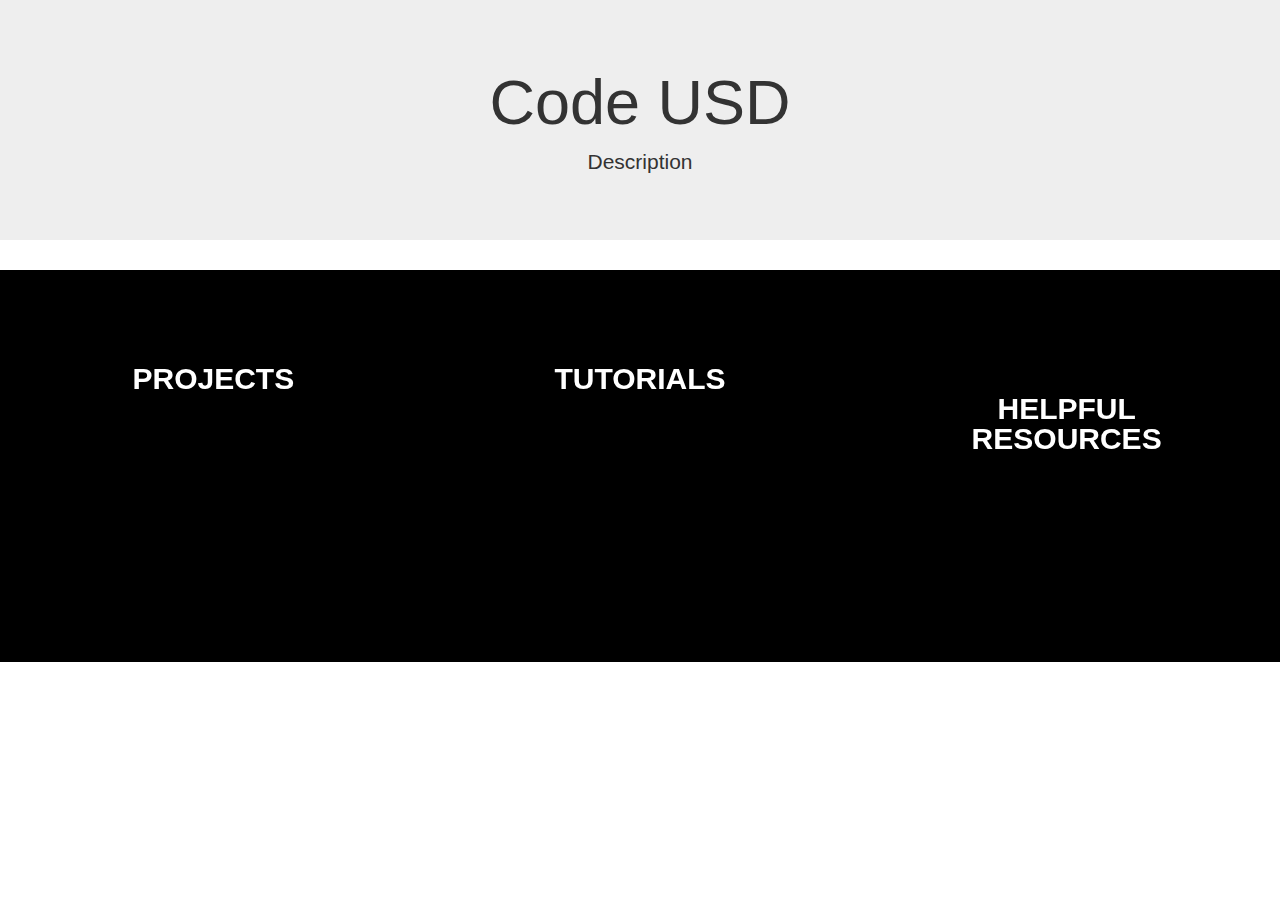
==== index.html @ f41e23b2 "major upgrades to the website style and framework" ====
<!DOCTYPE html>
<html lang="en">
<head>
<meta charset="UTF-8" />
<meta http-equiv="Content-Type" content="text/html; charset=utf-8" />
<meta name="viewport" content="width=device-width, initial-scale=1, maximum-scale=1, user-scalable=no">
<title>Code USD</title>

<!-- Bootstrap core CSS -->
<link href="assets/bootstrap/css/bootstrap.min.css" rel="stylesheet">

<!-- IE10 viewport hack for Surface/desktop Windows 8 bug -->
<link href="assets/bootstrap/css/ie10-viewport-bug-workaround.css" rel="stylesheet"

<!-- jQuery -->
<script src="https://ajax.googleapis.com/ajax/libs/jquery/3.1.1/jquery.min.js"></script>

<!-- animate.css -->
<link rel="stylesheet" href="assets/animate/animate.css" />
<link rel="stylesheet" href="assets/animate/set.css" />

<!-- gallery -->
<link rel="stylesheet" href="assets/gallery/blueimp-gallery.min.css">

<!-- favicon -->
<link rel="shortcut icon" href="images/favicon.jpg" type="image/x-icon">
<link rel="icon" href="images/favicon.jpg" type="image/x-icon">


<link href="assets/css/carousel.css" rel="stylesheet">

</head>


<body>


  <div class="jumbotron text-center">
    <h1>Code USD</h1> 
    <p>Description</p> 
  </div>
  
<div id="works"  class=" clearfix grid"> 
    <figure class="effect-oscar  wowload fadeInUp">
        <img src="images/portfolio/1.png" alt="img01"/>
        <figcaption>
            <h2>Projects</h2>
            <p>Take a look at our ongoing projects<br>
            <a href="#">View more</a></p>            
        </figcaption>
    </figure>
     <figure class="effect-oscar  wowload fadeInUp">
        <img src="images/portfolio/1.png" alt="img01"/>
        <figcaption>
            <h2>Tutorials</h2>
            <p>Check out our How-To guides<br>
            <a href="#">View more</a></p>            
        </figcaption>
    </figure>
     <figure class="effect-oscar  wowload fadeInUp">
        <img src="images/portfolio/1.png" alt="img01"/>
        <figcaption>
            <h2>Helpful Resources</h2>
            <p>Find links to helpful coding websites<br>
            <a href="#">View more</a></p>            
        </figcaption>
    </figure>
  
</div>


</body>
</html>
---- assets/bootstrap/css/ie10-viewport-bug-workaround.css ----
/*!
 * IE10 viewport hack for Surface/desktop Windows 8 bug
 * Copyright 2014-2015 Twitter, Inc.
 * Licensed under MIT (https://github.com/twbs/bootstrap/blob/master/LICENSE)
 */

/*
 * See the Getting Started docs for more information:
 * http://getbootstrap.com/getting-started/#support-ie10-width
 */
@-ms-viewport     { width: device-width; }
@-o-viewport      { width: device-width; }
@viewport         { width: device-width; }
---- assets/animate/set.css ----
.grid {
	position: relative;
	margin: 0 auto;
	list-style: none;
	text-align: center;
}

/* Common style */
.grid figure {
	position: relative;
	float: left;
	overflow: hidden;
	margin: 0;	/*change here for spacing*/	
	width: 33.333333333%;
	text-align: center;
	cursor: pointer;
}

.grid figure img {
	position: relative;
	display: block;
	max-width: 102%;
	opacity: 1;
}

.grid figure figcaption {
	padding: 2em;
	color: #fff;
	text-transform: uppercase;
	font-size: 1.25em;
	-webkit-backface-visibility: hidden;
	backface-visibility: hidden;
}

.grid figure figcaption::before,
.grid figure figcaption::after {
	pointer-events: none;
}

.grid figure figcaption,
.grid figure figcaption > a {
	position: absolute;
	top: 0;
	left: 0;
	width: 100%;
	height: 100%;
}

/* Anchor will cover the whole item by default */
/* For some effects it will show as a button */
.grid figure figcaption > a {
	z-index: 1000;
	text-indent: 200%;
	white-space: nowrap;
	font-size: 0;
	opacity: 0;
}

.grid figure h2 {
	word-spacing: -0.15em;
	font-weight: 700;
}

.grid figure h2,
.grid figure p {
	margin: 0;
}

.grid figure p {
	letter-spacing: 1px;
	font-size: 68.5%;
}

/* Individual effects */

/*---------------*/
/***** Lily *****/
/*---------------*/

figure.effect-lily img {
	max-width: none;
	width: -webkit-calc(100% + 50px);
	width: calc(100% + 50px);
	opacity: 0.7;
	-webkit-transition: opacity 0.35s, -webkit-transform 0.35s;
	transition: opacity 0.35s, transform 0.35s;
	-webkit-transform: translate3d(-40px,0, 0);
	transform: translate3d(-40px,0,0);
}

figure.effect-lily figcaption {
	text-align: left;
}

figure.effect-lily figcaption > div {
	position: absolute;
	bottom: 0;
	left: 0;
	padding: 2em;
	width: 100%;
	height: 50%;
}

figure.effect-lily h2,
figure.effect-lily p {
	-webkit-transform: translate3d(0,40px,0);
	transform: translate3d(0,40px,0);
}

figure.effect-lily h2 {
	-webkit-transition: -webkit-transform 0.35s;
	transition: transform 0.35s;
}

figure.effect-lily p {
	color: rgba(255,255,255,0.8);
	opacity: 0;
	-webkit-transition: opacity 0.2s, -webkit-transform 0.35s;
	transition: opacity 0.2s, transform 0.35s;
}

figure.effect-lily:hover img,
figure.effect-lily:hover p {
	opacity: 1;
}

figure.effect-lily:hover img,
figure.effect-lily:hover h2,
figure.effect-lily:hover p {
	-webkit-transform: translate3d(0,0,0);
	transform: translate3d(0,0,0);
}

figure.effect-lily:hover p {
	-webkit-transition-delay: 0.05s;
	transition-delay: 0.05s;
	-webkit-transition-duration: 0.35s;
	transition-duration: 0.35s;
}

/*---------------*/
/***** Sadie *****/
/*---------------*/

figure.effect-sadie figcaption::before {
	position: absolute;
	top: 0;
	left: 0;
	width: 100%;
	height: 100%;
	background: -webkit-linear-gradient(top, rgba(72,76,97,0) 0%, rgba(72,76,97,0.8) 75%);
	background: linear-gradient(to bottom, rgba(72,76,97,0) 0%, rgba(72,76,97,0.8) 75%);
	content: '';
	opacity: 0;
	-webkit-transform: translate3d(0,50%,0);
	transform: translate3d(0,50%,0);
}

figure.effect-sadie h2 {
	position: absolute;
	top: 50%;
	left: 0;
	width: 100%;
	color: #484c61;
	-webkit-transition: -webkit-transform 0.35s, color 0.35s;
	transition: transform 0.35s, color 0.35s;
	-webkit-transform: translate3d(0,-50%,0);
	transform: translate3d(0,-50%,0);
}

figure.effect-sadie figcaption::before,
figure.effect-sadie p {
	-webkit-transition: opacity 0.35s, -webkit-transform 0.35s;
	transition: opacity 0.35s, transform 0.35s;
}

figure.effect-sadie p {
	position: absolute;
	bottom: 0;
	left: 0;
	padding: 2em;
	width: 100%;
	opacity: 0;
	-webkit-transform: translate3d(0,10px,0);
	transform: translate3d(0,10px,0);
}

figure.effect-sadie:hover h2 {
	color: #fff;
	-webkit-transform: translate3d(0,-50%,0) translate3d(0,-40px,0);
	transform: translate3d(0,-50%,0) translate3d(0,-40px,0);
}

figure.effect-sadie:hover figcaption::before ,
figure.effect-sadie:hover p {
	opacity: 1;
	-webkit-transform: translate3d(0,0,0);
	transform: translate3d(0,0,0);
}

/*---------------*/
/***** Roxy *****/
/*---------------*/

figure.effect-roxy {
	background: -webkit-linear-gradient(45deg, #ff89e9 0%, #05abe0 100%);
	background: linear-gradient(45deg, #ff89e9 0%,#05abe0 100%);
}

figure.effect-roxy img {
	max-width: none;
	width: -webkit-calc(100% + 60px);
	width: calc(100% + 60px);
	-webkit-transition: opacity 0.35s, -webkit-transform 0.35s;
	transition: opacity 0.35s, transform 0.35s;
	-webkit-transform: translate3d(-50px,0,0);
	transform: translate3d(-50px,0,0);
}

figure.effect-roxy figcaption::before {
	position: absolute;
	top: 30px;
	right: 30px;
	bottom: 30px;
	left: 30px;
	border: 1px solid #fff;
	content: '';
	opacity: 0;
	-webkit-transition: opacity 0.35s, -webkit-transform 0.35s;
	transition: opacity 0.35s, transform 0.35s;
	-webkit-transform: translate3d(-20px,0,0);
	transform: translate3d(-20px,0,0);
}

figure.effect-roxy figcaption {
	padding: 3em;
	text-align: left;
}

figure.effect-roxy h2 {
	padding: 30% 0 10px 0;
}

figure.effect-roxy p {
	opacity: 0;
	-webkit-transition: opacity 0.35s, -webkit-transform 0.35s;
	transition: opacity 0.35s, transform 0.35s;
	-webkit-transform: translate3d(-10px,0,0);
	transform: translate3d(-10px,0,0);
}

figure.effect-roxy:hover img {
	opacity: 0.7;
	-webkit-transform: translate3d(0,0,0);
	transform: translate3d(0,0,0);
}

figure.effect-roxy:hover figcaption::before,
figure.effect-roxy:hover p {
	opacity: 1;
	-webkit-transform: translate3d(0,0,0);
	transform: translate3d(0,0,0);
}

/*---------------*/
/***** Bubba *****/
/*---------------*/

figure.effect-bubba {
	background: #9e5406;
}

figure.effect-bubba img {
	opacity: 0.7;
	-webkit-transition: opacity 0.35s;
	transition: opacity 0.35s;
}

figure.effect-bubba:hover img {
	opacity: 0.4;
}

figure.effect-bubba figcaption::before,
figure.effect-bubba figcaption::after {
	position: absolute;
	top: 30px;
	right: 30px;
	bottom: 30px;
	left: 30px;
	content: '';
	opacity: 0;
	-webkit-transition: opacity 0.35s, -webkit-transform 0.35s;
	transition: opacity 0.35s, transform 0.35s;
}

figure.effect-bubba figcaption::before {
	border-top: 1px solid #fff;
	border-bottom: 1px solid #fff;
	-webkit-transform: scale(0,1);
	transform: scale(0,1);
}

figure.effect-bubba figcaption::after {
	border-right: 1px solid #fff;
	border-left: 1px solid #fff;
	-webkit-transform: scale(1,0);
	transform: scale(1,0);
}

figure.effect-bubba h2 {
	padding-top: 30%;
	-webkit-transition: -webkit-transform 0.35s;
	transition: transform 0.35s;
	-webkit-transform: translate3d(0,-20px,0);
	transform: translate3d(0,-20px,0);
}

figure.effect-bubba p {
	padding: 20px 2.5em;
	opacity: 0;
	-webkit-transition: opacity 0.35s, -webkit-transform 0.35s;
	transition: opacity 0.35s, transform 0.35s;
	-webkit-transform: translate3d(0,20px,0);
	transform: translate3d(0,20px,0);
}

figure.effect-bubba:hover figcaption::before,
figure.effect-bubba:hover figcaption::after {
	opacity: 1;
	-webkit-transform: scale(1);
	transform: scale(1);
}

figure.effect-bubba:hover h2,
figure.effect-bubba:hover p {
	opacity: 1;
	-webkit-transform: translate3d(0,0,0);
	transform: translate3d(0,0,0);
}

/*---------------*/
/***** Romeo *****/
/*---------------*/

figure.effect-romeo {
	-webkit-perspective: 1000px;
	perspective: 1000px;
}

figure.effect-romeo img {
	-webkit-transition: opacity 0.35s, -webkit-transform 0.35s;
	transition: opacity 0.35s, transform 0.35s;
	-webkit-transform: translate3d(0,0,300px);
	transform: translate3d(0,0,300px);
}

figure.effect-romeo:hover img {
	opacity: 0.6;
	-webkit-transform: translate3d(0,0,0);
	transform: translate3d(0,0,0);
}

figure.effect-romeo figcaption::before,
figure.effect-romeo figcaption::after {
	position: absolute;
	top: 50%;
	left: 50%;
	width: 80%;
	height: 1px;
	background: #fff;
	content: '';
	-webkit-transition: opacity 0.35s, -webkit-transform 0.35s;
	transition: opacity 0.35s, transform 0.35s;
	-webkit-transform: translate3d(-50%,-50%,0);
	transform: translate3d(-50%,-50%,0);
}

figure.effect-romeo:hover figcaption::before {
	opacity: 0.5;
	-webkit-transform: translate3d(-50%,-50%,0) rotate(45deg);
	transform: translate3d(-50%,-50%,0) rotate(45deg);
}

figure.effect-romeo:hover figcaption::after {
	opacity: 0.5;
	-webkit-transform: translate3d(-50%,-50%,0) rotate(-45deg);
	transform: translate3d(-50%,-50%,0) rotate(-45deg);
}

figure.effect-romeo h2,
figure.effect-romeo p {
	position: absolute;
	top: 50%;
	left: 0;
	width: 100%;
	-webkit-transition: -webkit-transform 0.35s;
	transition: transform 0.35s;
}

figure.effect-romeo h2 {
	-webkit-transform: translate3d(0,-50%,0) translate3d(0,-150%,0);
	transform: translate3d(0,-50%,0) translate3d(0,-150%,0);
}

figure.effect-romeo p {
	padding: 0.25em 2em;
	-webkit-transform: translate3d(0,-50%,0) translate3d(0,150%,0);
	transform: translate3d(0,-50%,0) translate3d(0,150%,0);
}

figure.effect-romeo:hover h2 {
	-webkit-transform: translate3d(0,-50%,0) translate3d(0,-100%,0);
	transform: translate3d(0,-50%,0) translate3d(0,-100%,0);
}

figure.effect-romeo:hover p {
	-webkit-transform: translate3d(0,-50%,0) translate3d(0,100%,0);
	transform: translate3d(0,-50%,0) translate3d(0,100%,0);
}

/*---------------*/
/***** Layla *****/
/*---------------*/

figure.effect-layla {
	background: #18a367;
}

figure.effect-layla img {
	height: 390px;
}

figure.effect-layla figcaption {
	padding: 3em;
}

figure.effect-layla figcaption::before,
figure.effect-layla figcaption::after {
	position: absolute;
	content: '';
	opacity: 0;
}

figure.effect-layla figcaption::before {
	top: 50px;
	right: 30px;
	bottom: 50px;
	left: 30px;
	border-top: 1px solid #fff;
	border-bottom: 1px solid #fff;
	-webkit-transform: scale(0,1);
	transform: scale(0,1);
	-webkit-transform-origin: 0 0;
	transform-origin: 0 0;
}

figure.effect-layla figcaption::after {
	top: 30px;
	right: 50px;
	bottom: 30px;
	left: 50px;
	border-right: 1px solid #fff;
	border-left: 1px solid #fff;
	-webkit-transform: scale(1,0);
	transform: scale(1,0);
	-webkit-transform-origin: 100% 0;
	transform-origin: 100% 0;
}

figure.effect-layla h2 {
	padding-top: 26%;
	-webkit-transition: -webkit-transform 0.35s;
	transition: transform 0.35s;
}

figure.effect-layla p {
	padding: 0.5em 2em;
	text-transform: none;
	opacity: 0;
	-webkit-transform: translate3d(0,-10px,0);
	transform: translate3d(0,-10px,0);
}

figure.effect-layla img,
figure.effect-layla h2 {
	-webkit-transform: translate3d(0,-30px,0);
	transform: translate3d(0,-30px,0);
}

figure.effect-layla img,
figure.effect-layla figcaption::before,
figure.effect-layla figcaption::after,
figure.effect-layla p {
	-webkit-transition: opacity 0.35s, -webkit-transform 0.35s;
	transition: opacity 0.35s, transform 0.35s;
}

figure.effect-layla:hover img {
	opacity: 0.7;
	-webkit-transform: translate3d(0,0,0);
	transform: translate3d(0,0,0);
}

figure.effect-layla:hover figcaption::before,
figure.effect-layla:hover figcaption::after {
	opacity: 1;
	-webkit-transform: scale(1);
	transform: scale(1);
}

figure.effect-layla:hover h2,
figure.effect-layla:hover p {
	opacity: 1;
	-webkit-transform: translate3d(0,0,0);
	transform: translate3d(0,0,0);
}

figure.effect-layla:hover figcaption::after,
figure.effect-layla:hover h2,
figure.effect-layla:hover p,
figure.effect-layla:hover img {
	-webkit-transition-delay: 0.15s;
	transition-delay: 0.15s;
}

/*---------------*/
/***** Honey *****/
/*---------------*/

figure.effect-honey {
	background: #4a3753;
}

figure.effect-honey img {
	opacity: 0.9;
	-webkit-transition: opacity 0.35s;
	transition: opacity 0.35s;
}

figure.effect-honey:hover img {
	opacity: 0.5;
}

figure.effect-honey figcaption::before {
	position: absolute;
	bottom: 0;
	left: 0;
	width: 100%;
	height: 10px;
	background: #fff;
	content: '';
	-webkit-transform: translate3d(0,10px,0);
	transform: translate3d(0,10px,0);
}

figure.effect-honey h2 {
	position: absolute;
	bottom: 0;
	left: 0;
	padding: 1em 1.5em;
	width: 100%;
	text-align: left;
	-webkit-transform: translate3d(0,-30px,0);
	transform: translate3d(0,-30px,0);
}

figure.effect-honey h2 i {
	font-style: normal;
	opacity: 0;
	-webkit-transition: opacity 0.35s, -webkit-transform 0.35s;
	transition: opacity 0.35s, transform 0.35s;
	-webkit-transform: translate3d(0,-30px,0);
	transform: translate3d(0,-30px,0);
}

figure.effect-honey figcaption::before,
figure.effect-honey h2 {
	-webkit-transition: -webkit-transform 0.35s;
	transition: transform 0.35s;
}

figure.effect-honey:hover figcaption::before,
figure.effect-honey:hover h2,
figure.effect-honey:hover h2 i {
	opacity: 1;
	-webkit-transform: translate3d(0,0,0);
	transform: translate3d(0,0,0);
}

/*---------------*/
/***** Oscar *****/
/*---------------*/

figure.effect-oscar {
/*	background: -webkit-linear-gradient(45deg, #22682a 0%, #9b4a1b 40%, #3a342a 100%);
	background: linear-gradient(45deg, #22682a 0%,#9b4a1b 40%,#3a342a 100%);*/
}

/*figure.effect-oscar img {
	opacity: 0.9;
	-webkit-transition: opacity 0.35s;
	transition: opacity 0.35s;
}
*/
figure.effect-oscar figcaption {
	padding: 15%;
/*	background-color: rgba(58,52,42,0.7);
	-webkit-transition: background-color 0.35s;
	transition: background-color 0.35s;*/
}

figure.effect-oscar figcaption::before {
	position: absolute;
	top: 30px;
	right: 30px;
	bottom: 30px;
	left: 30px;
	border: 1px solid #fff;
	content: '';
}

figure.effect-oscar h2 {
	margin: 0;
	line-height: 1em;
	-webkit-transition: -webkit-transform 0.35s;
	transition: transform 0.35s;
	-webkit-transform: translate3d(0,100%,0);
	transform: translate3d(0,100%,0);
}

figure.effect-oscar figcaption::before,
figure.effect-oscar p {
	opacity: 0;
	-webkit-transition: opacity 0.35s, -webkit-transform 0.35s;
	transition: opacity 0.35s, transform 0.35s;
	-webkit-transform: scale(0);
	transform: scale(0);
}

figure.effect-oscar:hover h2 {
	-webkit-transform: translate3d(0,0,0);
	transform: translate3d(0,0,0);
}

figure.effect-oscar:hover figcaption::before,
figure.effect-oscar:hover p {
	opacity: 1;
	-webkit-transform: scale(1);
	transform: scale(1);
}

figure.effect-oscar:hover figcaption {
	background-color: rgba(0,0,0,0.8);
}

figure.effect-oscar:hover img {
	opacity: 0.4;
}

/*---------------*/
/***** Marley *****/
/*---------------*/

figure.effect-marley figcaption {
	text-align: right;
}

figure.effect-marley h2,
figure.effect-marley p {
	position: absolute;
	right: 30px;
	left: 30px;
	padding: 10px 0;
}


figure.effect-marley p {
	bottom: 30px;
	line-height: 1.5;
	-webkit-transform: translate3d(0,100%,0);
	transform: translate3d(0,100%,0);
}

figure.effect-marley h2 {
	top: 30px;
	-webkit-transition: -webkit-transform 0.35s;
	transition: transform 0.35s;
	-webkit-transform: translate3d(0,20px,0);
	transform: translate3d(0,20px,0);
}

figure.effect-marley:hover h2 {
	-webkit-transform: translate3d(0,0,0);
	transform: translate3d(0,0,0);
}

figure.effect-marley h2::after {
	position: absolute;
	top: 100%;
	left: 0;
	width: 100%;
	height: 4px;
	background: #fff;
	content: '';
	-webkit-transform: translate3d(0,40px,0);
	transform: translate3d(0,40px,0);
}

figure.effect-marley h2::after,
figure.effect-marley p {
	opacity: 0;
	-webkit-transition: opacity 0.35s, -webkit-transform 0.35s;
	transition: opacity 0.35s, transform 0.35s;
}

figure.effect-marley:hover h2::after,
figure.effect-marley:hover p {
	opacity: 1;
	-webkit-transform: translate3d(0,0,0);
	transform: translate3d(0,0,0);
}

/*---------------*/
/***** Ruby *****/
/*---------------*/

figure.effect-ruby {
	background-color: #17819c;
}

figure.effect-ruby img {
	opacity: 0.7;
	-webkit-transition: opacity 0.35s, -webkit-transform 0.35s;
	transition: opacity 0.35s, transform 0.35s;
	-webkit-transform: scale(1.15);
	transform: scale(1.15);
}

figure.effect-ruby:hover img {
	opacity: 0.5;
	-webkit-transform: scale(1);
	transform: scale(1);
}

figure.effect-ruby h2 {
	margin-top: 20%;
	-webkit-transition: -webkit-transform 0.35s;
	transition: transform 0.35s;
	-webkit-transform: translate3d(0,20px,0);
	transform: translate3d(0,20px,0);
}

figure.effect-ruby p {
	margin: 1em 0 0;
	padding: 3em;
	border: 1px solid #fff;
	opacity: 0;
	-webkit-transition: opacity 0.35s, -webkit-transform 0.35s;
	transition: opacity 0.35s, transform 0.35s;
	-webkit-transform: translate3d(0,20px,0) scale(1.1);
	transform: translate3d(0,20px,0) scale(1.1);
} 

figure.effect-ruby:hover h2 {
	-webkit-transform: translate3d(0,0,0);
	transform: translate3d(0,0,0);
}

figure.effect-ruby:hover p {
	opacity: 1;
	-webkit-transform: translate3d(0,0,0) scale(1);
	transform: translate3d(0,0,0) scale(1);
}

/*---------------*/
/***** Milo *****/
/*---------------*/

figure.effect-milo {
	background: #2e5d5a;
}

figure.effect-milo img {
	max-width: none;
	width: -webkit-calc(100% + 60px);
	width: calc(100% + 60px);
	opacity: 1;
	-webkit-transition: opacity 0.35s, -webkit-transform 0.35s;
	transition: opacity 0.35s, transform 0.35s;
	-webkit-transform: translate3d(-30px,0,0) scale(1.12);
	transform: translate3d(-30px,0,0) scale(1.12);
	-webkit-backface-visibility: hidden;
	backface-visibility: hidden;
}

figure.effect-milo:hover img {
	opacity: 0.5;
	-webkit-transform: translate3d(0,0,0) scale(1);
	transform: translate3d(0,0,0) scale(1);
}

figure.effect-milo h2 {
	position: absolute;
	right: 0;
	bottom: 0;
	padding: 1em 1.2em;
}

figure.effect-milo p {
	padding: 0 10px 0 0;
	width: 50%;
	border-right: 1px solid #fff;
	text-align: right;
	opacity: 0;
	-webkit-transition: opacity 0.35s, -webkit-transform 0.35s;
	transition: opacity 0.35s, transform 0.35s;
	-webkit-transform: translate3d(-40px,0,0);
	transform: translate3d(-40px,0,0);
}

figure.effect-milo:hover p {
	opacity: 1;
	-webkit-transform: translate3d(0,0,0);
	transform: translate3d(0,0,0);
}

/*---------------*/
/***** Dexter *****/
/*---------------*/

figure.effect-dexter {
	background: -webkit-linear-gradient(top, rgba(37,141,200,1) 0%, rgba(104,60,19,1) 100%);
	background: linear-gradient(to bottom, rgba(37,141,200,1) 0%,rgba(104,60,19,1) 100%); 
}

figure.effect-dexter img {
	-webkit-transition: opacity 0.35s;
	transition: opacity 0.35s;
}

figure.effect-dexter:hover img {
	opacity: 0.4;
}

figure.effect-dexter figcaption::after {
	position: absolute;
	right: 30px;
	bottom: 30px;
	left: 30px;
	height: -webkit-calc(50% - 30px);
	height: calc(50% - 30px);
	border: 7px solid #fff;
	content: '';
	-webkit-transition: -webkit-transform 0.35s;
	transition: transform 0.35s;
	-webkit-transform: translate3d(0,-100%,0);
	transform: translate3d(0,-100%,0);
}

figure.effect-dexter:hover figcaption::after {
	-webkit-transform: translate3d(0,0,0);
	transform: translate3d(0,0,0);
}

figure.effect-dexter figcaption {
	padding: 3em;
	text-align: left;
}

figure.effect-dexter p {
	position: absolute;
	right: 60px;
	bottom: 60px;
	left: 60px;
	opacity: 0;
	-webkit-transition: opacity 0.35s, -webkit-transform 0.35s;
	transition: opacity 0.35s, transform 0.35s;
	-webkit-transform: translate3d(0,-100px,0);
	transform: translate3d(0,-100px,0);
}

figure.effect-dexter:hover p {
	opacity: 1;
	-webkit-transform: translate3d(0,0,0);
	transform: translate3d(0,0,0);
}

/*---------------*/
/***** Sarah *****/
/*---------------*/

figure.effect-sarah {
	background: #42b078;
}

figure.effect-sarah img {
	max-width: none;
	width: -webkit-calc(100% + 20px);
	width: calc(100% + 20px);
	-webkit-transition: opacity 0.35s, -webkit-transform 0.35s;
	transition: opacity 0.35s, transform 0.35s;
	-webkit-transform: translate3d(-10px,0,0);
	transform: translate3d(-10px,0,0);
	-webkit-backface-visibility: hidden;
	backface-visibility: hidden;
}

figure.effect-sarah:hover img {
	opacity: 0.4;
	-webkit-transform: translate3d(0,0,0);
	transform: translate3d(0,0,0);
}

figure.effect-sarah figcaption {
	text-align: left;
}

figure.effect-sarah h2 {
	position: relative;
	overflow: hidden;
	padding: 0.5em 0;
}

figure.effect-sarah h2::after {
	position: absolute;
	bottom: 0;
	left: 0;
	width: 100%;
	height: 3px;
	background: #fff;
	content: '';
	-webkit-transition: -webkit-transform 0.35s;
	transition: transform 0.35s;
	-webkit-transform: translate3d(-100%,0,0);
	transform: translate3d(-100%,0,0);
}

figure.effect-sarah:hover h2::after {
	-webkit-transform: translate3d(0,0,0);
	transform: translate3d(0,0,0);
}

figure.effect-sarah p {
	padding: 1em 0;
	opacity: 0;
	-webkit-transition: opacity 0.35s, -webkit-transform 0.35s;
	transition: opacity 0.35s, transform 0.35s;
	-webkit-transform: translate3d(100%,0,0);
	transform: translate3d(100%,0,0);
}

figure.effect-sarah:hover p {
	opacity: 1;
	-webkit-transform: translate3d(0,0,0);
	transform: translate3d(0,0,0);
}

/*---------------*/
/***** Zoe *****/
/*---------------*/

figure.effect-zoe figcaption {
	top: auto;
	bottom: 0;
	padding: 1em;
	height: 3.75em;
	background: #fff;
	color: #3c4a50;
	-webkit-transition: -webkit-transform 0.35s;
	transition: transform 0.35s;
	-webkit-transform: translate3d(0,100%,0);
	transform: translate3d(0,100%,0);
}

figure.effect-zoe h2 {
	float: left;
}

figure.effect-zoe p.icon-links a {
	float: right;
	color: #3c4a50;
	font-size: 1.4em;
}

figure.effect-zoe:hover p.icon-links a:hover,
figure.effect-zoe:hover p.icon-links a:focus {
	color: #252d31;
}

figure.effect-zoe p.description {
	position: absolute;
	bottom: 8em;
	padding: 2em;
	color: #fff;
	text-transform: none;
	font-size: 90%;
	opacity: 0;
	-webkit-transition: opacity 0.35s;
	transition: opacity 0.35s;
	-webkit-backface-visibility: hidden; /* Fix for Chrome 37.0.2062.120 (Mac) */
}

figure.effect-zoe h2,
figure.effect-zoe p.icon-links a {
	-webkit-transition: -webkit-transform 0.35s;
	transition: transform 0.35s;
	-webkit-transform: translate3d(0,200%,0);
	transform: translate3d(0,200%,0);
}

figure.effect-zoe p.icon-links a span::before {
	display: inline-block;
	padding: 8px 10px;
	font-family: 'feathericons';
	speak: none;
	-webkit-font-smoothing: antialiased;
	-moz-osx-font-smoothing: grayscale;
}

.icon-eye::before {
	content: '\e000';
}

.icon-paper-clip::before {
	content: '\e001';
}

.icon-heart::before {
	content: '\e024';
}

figure.effect-zoe h2 {
	display: inline-block;
}

figure.effect-zoe:hover p.description {
	opacity: 1;
}

figure.effect-zoe:hover figcaption,
figure.effect-zoe:hover h2,
figure.effect-zoe:hover p.icon-links a {
	-webkit-transform: translate3d(0,0,0);
	transform: translate3d(0,0,0);
}

figure.effect-zoe:hover h2 {
	-webkit-transition-delay: 0.05s;
	transition-delay: 0.05s;
}

figure.effect-zoe:hover p.icon-links a:nth-child(3) {
	-webkit-transition-delay: 0.1s;
	transition-delay: 0.1s;
}

figure.effect-zoe:hover p.icon-links a:nth-child(2) {
	-webkit-transition-delay: 0.15s;
	transition-delay: 0.15s;
}

figure.effect-zoe:hover p.icon-links a:first-child {
	-webkit-transition-delay: 0.2s;
	transition-delay: 0.2s;
}

/*---------------*/
/***** Chico *****/
/*---------------*/

figure.effect-chico img {
	-webkit-transition: opacity 0.35s, -webkit-transform 0.35s;
	transition: opacity 0.35s, transform 0.35s;
	-webkit-transform: scale(1.12);
	transform: scale(1.12);
}

figure.effect-chico:hover img {
	opacity: 0.5;
	-webkit-transform: scale(1);
	transform: scale(1);
}

figure.effect-chico figcaption {
	padding: 3em;	
}

figure.effect-chico figcaption::before {
	position: absolute;
	top: 30px;
	right: 30px;
	bottom: 30px;
	left: 30px;
	border: 1px solid #fff;
	content: '';
	-webkit-transform: scale(1.1);
	transform: scale(1.1);
	background: rgba(0,0,0,0.5);
}

figure.effect-chico figcaption::before,
figure.effect-chico p {
	opacity: 0;
	-webkit-transition: opacity 0.35s, -webkit-transform 0.35s;
	transition: opacity 0.35s, transform 0.35s;
}

figure.effect-chico h2 {
	padding: 20% 0 20px 0;
}

figure.effect-chico p {
	margin: 0 auto;
	max-width: 200px;
	-webkit-transform: scale(1.5);
	transform: scale(1.5);
}

figure.effect-chico:hover figcaption::before,
figure.effect-chico:hover p {
	opacity: 1;
	-webkit-transform: scale(1);
	transform: scale(1);
}

@media screen and (max-width: 50em) {
	.content {
		padding: 0 10px;
		text-align: center;
	}
	.grid figure {
		width: 50%;
	}
}


@media (max-width: 639px) {
	.grid figure {width: 100%;}
}
---- assets/gallery/blueimp-gallery.min.css ----
@charset "UTF-8";.blueimp-gallery,.blueimp-gallery>.slides>.slide>.slide-content{position:absolute;top:0;right:0;bottom:0;left:0;-moz-backface-visibility:hidden}.blueimp-gallery>.slides>.slide>.slide-content{margin:auto;width:auto;height:auto;max-width:100%;max-height:100%;opacity:1}.blueimp-gallery{position:fixed;z-index:999999;overflow:hidden;background:#000;background:rgba(0,0,0,.9);opacity:0;display:none;direction:ltr;-ms-touch-action:none;touch-action:none}.blueimp-gallery-carousel{position:relative;z-index:auto;margin:1em auto;padding-bottom:56.25%;box-shadow:0 0 10px #000;-ms-touch-action:pan-y;touch-action:pan-y}.blueimp-gallery-display{display:block;opacity:1}.blueimp-gallery>.slides{position:relative;height:100%;overflow:hidden}.blueimp-gallery-carousel>.slides{position:absolute}.blueimp-gallery>.slides>.slide{position:relative;float:left;height:100%;text-align:center;-webkit-transition-timing-function:cubic-bezier(0.645,.045,.355,1);-moz-transition-timing-function:cubic-bezier(0.645,.045,.355,1);-ms-transition-timing-function:cubic-bezier(0.645,.045,.355,1);-o-transition-timing-function:cubic-bezier(0.645,.045,.355,1);transition-timing-function:cubic-bezier(0.645,.045,.355,1)}.blueimp-gallery,.blueimp-gallery>.slides>.slide>.slide-content{-webkit-transition:opacity .5s linear;-moz-transition:opacity .5s linear;-ms-transition:opacity .5s linear;-o-transition:opacity .5s linear;transition:opacity .5s linear}.blueimp-gallery>.slides>.slide-loading{background:url(../img/loading.gif) center no-repeat;background-size:64px 64px}.blueimp-gallery>.slides>.slide-loading>.slide-content{opacity:0}.blueimp-gallery>.slides>.slide-error{background:url(../img/error.png) center no-repeat}.blueimp-gallery>.slides>.slide-error>.slide-content{display:none}.blueimp-gallery>.prev,.blueimp-gallery>.next{position:absolute;top:50%;left:15px;width:40px;height:40px;margin-top:-23px;font-family:"Helvetica Neue",Helvetica,Arial,sans-serif;font-size:60px;font-weight:100;line-height:30px;color:#fff;text-decoration:none;text-shadow:0 0 2px #000;text-align:center;background:#222;background:rgba(0,0,0,.5);-webkit-box-sizing:content-box;-moz-box-sizing:content-box;box-sizing:content-box;border:3px solid #fff;-webkit-border-radius:23px;-moz-border-radius:23px;border-radius:23px;opacity:.5;cursor:pointer;display:none}.blueimp-gallery>.next{left:auto;right:15px}.blueimp-gallery>.close,.blueimp-gallery>.title{position:absolute;top:15px;left:15px;margin:0 40px 0 0;font-size:20px;line-height:30px;color:#fff;text-shadow:0 0 2px #000;opacity:.8;display:none}.blueimp-gallery>.close{padding:15px;right:15px;left:auto;margin:-15px;font-size:30px;text-decoration:none;cursor:pointer}.blueimp-gallery>.play-pause{position:absolute;right:15px;bottom:15px;width:15px;height:15px;background:url(../img/play-pause.png) 0 0 no-repeat;cursor:pointer;opacity:.5;display:none}.blueimp-gallery-playing>.play-pause{background-position:-15px 0}.blueimp-gallery>.prev:hover,.blueimp-gallery>.next:hover,.blueimp-gallery>.close:hover,.blueimp-gallery>.title:hover,.blueimp-gallery>.play-pause:hover{color:#fff;opacity:1}.blueimp-gallery-controls>.prev,.blueimp-gallery-controls>.next,.blueimp-gallery-controls>.close,.blueimp-gallery-controls>.title,.blueimp-gallery-controls>.play-pause{display:block;-webkit-transform:translateZ(0);-moz-transform:translateZ(0);-ms-transform:translateZ(0);-o-transform:translateZ(0);transform:translateZ(0)}.blueimp-gallery-single>.prev,.blueimp-gallery-left>.prev,.blueimp-gallery-single>.next,.blueimp-gallery-right>.next,.blueimp-gallery-single>.play-pause{display:none}.blueimp-gallery>.slides>.slide>.slide-content,.blueimp-gallery>.prev,.blueimp-gallery>.next,.blueimp-gallery>.close,.blueimp-gallery>.play-pause{-webkit-user-select:none;-khtml-user-select:none;-moz-user-select:none;-ms-user-select:none;user-select:none}body:last-child .blueimp-gallery>.slides>.slide-error{background-image:url(../img/error.svg)}body:last-child .blueimp-gallery>.play-pause{width:20px;height:20px;background-size:40px 20px;background-image:url(../img/play-pause.svg)}body:last-child .blueimp-gallery-playing>.play-pause{background-position:-20px 0}*+html .blueimp-gallery>.slides>.slide{min-height:300px}*+html .blueimp-gallery>.slides>.slide>.slide-content{position:relative}@charset "UTF-8";.blueimp-gallery>.indicator{position:absolute;top:auto;right:15px;bottom:15px;left:15px;margin:0 40px;padding:0;list-style:none;text-align:center;line-height:10px;display:none}.blueimp-gallery>.indicator>li{display:inline-block;width:9px;height:9px;margin:6px 3px 0;-webkit-box-sizing:content-box;-moz-box-sizing:content-box;box-sizing:content-box;border:1px solid transparent;background:#ccc;background:rgba(255,255,255,.25)center no-repeat;border-radius:5px;box-shadow:0 0 2px #000;opacity:.5;cursor:pointer}.blueimp-gallery>.indicator>li:hover,.blueimp-gallery>.indicator>.active{background-color:#fff;border-color:#fff;opacity:1}.blueimp-gallery-controls>.indicator{display:block;-webkit-transform:translateZ(0);-moz-transform:translateZ(0);-ms-transform:translateZ(0);-o-transform:translateZ(0);transform:translateZ(0)}.blueimp-gallery-single>.indicator{display:none}.blueimp-gallery>.indicator{-webkit-user-select:none;-khtml-user-select:none;-moz-user-select:none;-ms-user-select:none;user-select:none}*+html .blueimp-gallery>.indicator>li{display:inline}@charset "UTF-8";.blueimp-gallery>.slides>.slide>.video-content>img{position:absolute;top:0;right:0;bottom:0;left:0;margin:auto;width:auto;height:auto;max-width:100%;max-height:100%;-moz-backface-visibility:hidden}.blueimp-gallery>.slides>.slide>.video-content>video{position:absolute;top:0;left:0;width:100%;height:100%}.blueimp-gallery>.slides>.slide>.video-content>iframe{position:absolute;top:100%;left:0;width:100%;height:100%;border:none}.blueimp-gallery>.slides>.slide>.video-playing>iframe{top:0}.blueimp-gallery>.slides>.slide>.video-content>a{position:absolute;top:50%;right:0;left:0;margin:-64px auto 0;width:128px;height:128px;background:url(../img/video-play.png) center no-repeat;opacity:.8;cursor:pointer}.blueimp-gallery>.slides>.slide>.video-content>a:hover{opacity:1}.blueimp-gallery>.slides>.slide>.video-playing>a,.blueimp-gallery>.slides>.slide>.video-playing>img{display:none}.blueimp-gallery>.slides>.slide>.video-content>video{display:none}.blueimp-gallery>.slides>.slide>.video-playing>video{display:block}.blueimp-gallery>.slides>.slide>.video-loading>a{background:url(../img/loading.gif) center no-repeat;background-size:64px 64px}body:last-child .blueimp-gallery>.slides>.slide>.video-content:not(.video-loading)>a{background-image:url(../img/video-play.svg)}*+html .blueimp-gallery>.slides>.slide>.video-content{height:100%}*+html .blueimp-gallery>.slides>.slide>.video-content>a{left:50%;margin-left:-64px}
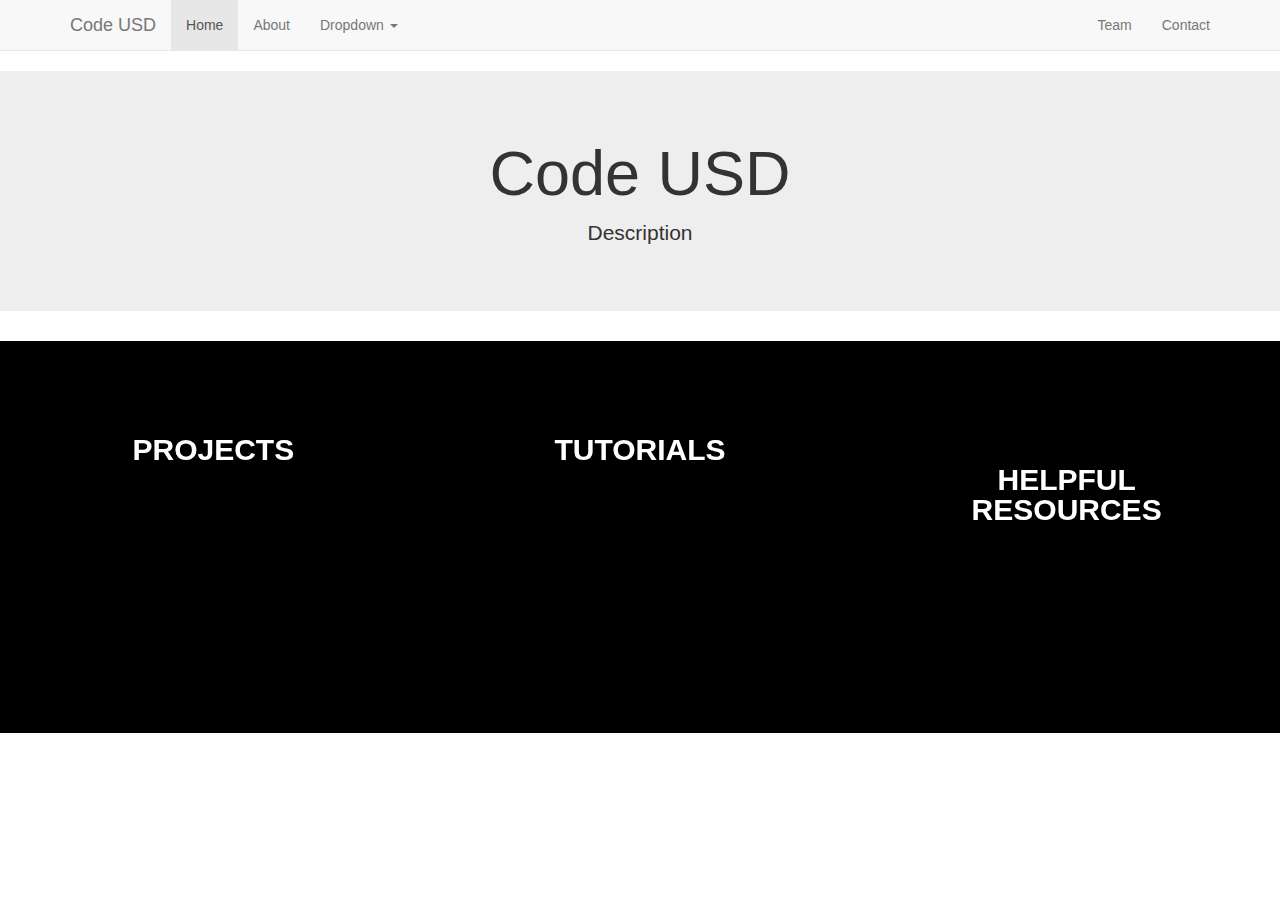
==== commit ca3c01ff: "added a navbar and some important scripts" ====
--- a/index.html
+++ b/index.html
@@ -20,14 +20,11 @@
 <link rel="stylesheet" href="assets/animate/set.css" />
 
 <!-- gallery -->
-<link rel="stylesheet" href="assets/gallery/blueimp-gallery.min.css">
+<link rel="stylesheet" href="assets/scripts/blueimp-gallery.min.css">
 
 <!-- favicon -->
 <link rel="shortcut icon" href="images/favicon.jpg" type="image/x-icon">
 <link rel="icon" href="images/favicon.jpg" type="image/x-icon">
-
-
-<link href="assets/css/carousel.css" rel="stylesheet">
 
 </head>
 
@@ -35,39 +32,107 @@
 <body>
 
 
-  <div class="jumbotron text-center">
-    <h1>Code USD</h1> 
-    <p>Description</p> 
-  </div>
-  
-<div id="works"  class=" clearfix grid"> 
-    <figure class="effect-oscar  wowload fadeInUp">
-        <img src="images/portfolio/1.png" alt="img01"/>
-        <figcaption>
-            <h2>Projects</h2>
-            <p>Take a look at our ongoing projects<br>
-            <a href="#">View more</a></p>            
-        </figcaption>
-    </figure>
-     <figure class="effect-oscar  wowload fadeInUp">
-        <img src="images/portfolio/1.png" alt="img01"/>
-        <figcaption>
-            <h2>Tutorials</h2>
-            <p>Check out our How-To guides<br>
-            <a href="#">View more</a></p>            
-        </figcaption>
-    </figure>
-     <figure class="effect-oscar  wowload fadeInUp">
-        <img src="images/portfolio/1.png" alt="img01"/>
-        <figcaption>
-            <h2>Helpful Resources</h2>
-            <p>Find links to helpful coding websites<br>
-            <a href="#">View more</a></p>            
-        </figcaption>
-    </figure>
-  
-</div>
+    <!-- navbar starts -->
+    <nav class="navbar navbar-default navbar-static-top">
+      <div class="container">
+        <div class="navbar-header">
+          <button type="button" class="navbar-toggle collapsed" data-toggle="collapse" data-target="#navbar" aria-expanded="false" aria-controls="navbar">
+            <span class="sr-only">Toggle navigation</span>
+            <span class="icon-bar"></span>
+            <span class="icon-bar"></span>
+            <span class="icon-bar"></span>
+          </button>
+          <a class="navbar-brand" href="#">Code USD</a>
+        </div>
+        <div id="navbar" class="navbar-collapse collapse">
+          <ul class="nav navbar-nav">
+            <li class="active"><a href="#">Home</a></li>
+            <li><a href="#about">About</a></li>
+            <li class="dropdown">
+              <a href="#" class="dropdown-toggle" data-toggle="dropdown" role="button" aria-haspopup="true" aria-expanded="false">Dropdown <span class="caret"></span></a>
+              <ul class="dropdown-menu">
+                <li><a href="#">Projects</a></li>
+                <li><a href="#">Tutorials</a></li>
+                <li role="separator" class="divider"></li>
+                <li class="dropdown-header">Helpful Resources</li>
+                <li><a href="#">Code Help</a></li>
+                <li><a href="#">Helpful APPs</a></li>
+              </ul>
+            </li>
+          </ul>
+          <ul class="nav navbar-nav navbar-right">
+            <li><a href="#">Team</a></li>
+            <li><a href="#">Contact</a></li>
+          </ul>
+        </div><!--/.nav-collapse -->
+      </div>
+    </nav>
+    <!-- navbar ends -->
+	
+	
+	<!-- Jumbo Header start -->
+	<div class="jumbotron text-center">
+		<h1>Code USD</h1> 
+		<p>Description</p> 
+	</div>
+	<!-- Jumbo Header head -->
 
+    <!-- grid starts -->
+	<div id="works"  class=" clearfix grid"> 
+		<figure class="effect-oscar  wowload fadeInUp">
+			<img src="images/portfolio/1.png" alt="img01"/>
+			<figcaption>
+				<h2>Projects</h2>
+				<p>Take a look at our ongoing projects<br>
+				<a href="#">View more</a></p>            
+			</figcaption>
+		</figure>
+		 <figure class="effect-oscar  wowload fadeInUp">
+			<img src="images/portfolio/1.png" alt="img01"/>
+			<figcaption>
+				<h2>Tutorials</h2>
+				<p>Check out our How-To guides<br>
+				<a href="#">View more</a></p>            
+			</figcaption>
+		</figure>
+		 <figure class="effect-oscar  wowload fadeInUp">
+			<img src="images/portfolio/1.png" alt="img01"/>
+			<figcaption>
+				<h2>Helpful Resources</h2>
+				<p>Find links to helpful coding websites<br>
+				<a href="#">View more</a></p>            
+			</figcaption>
+		</figure>
+	</div>
+    <!-- grid ends -->
+
+
+<!-- jquery -->
+<script src="assets/scripts/jquery.js"></script>
+
+<!-- wow script -->
+<script src="assets/scripts/wow.min.js"></script>
+
+<!-- boostrap -->
+<script src="assets/bootstrap/js/bootstrap.js" type="text/javascript" ></script>
+
+<!-- jquery mobile -->
+<script src="assets/scripts/touchSwipe.min.js"></script>
+<script src="assets/scripts/respond.js"></script>
+
+<!-- gallery -->
+<script src="assets/scripts/jquery.blueimp-gallery.min.js"></script>
+
+<!-- custom script -->
+<script src="assets/scripts/script.js"></script>
+
+<!-- Bootstrap core JavaScript
+================================================== -->
+<!-- Placed at the end of the document so the pages load faster -->
+
+<script>window.jQuery || document.write('<script src="../../assets/js/vendor/jquery.min.js"><\/script>')</script>
+<!-- IE10 viewport hack for Surface/desktop Windows 8 bug -->
+<script src="assets/js/ie10-viewport-bug-workaround.js"></script>
 
 </body>
 </html>--- a/assets/scripts/blueimp-gallery.min.css
+++ b/assets/scripts/blueimp-gallery.min.css
@@ -0,0 +1 @@
+@charset "UTF-8";.blueimp-gallery,.blueimp-gallery>.slides>.slide>.slide-content{position:absolute;top:0;right:0;bottom:0;left:0;-moz-backface-visibility:hidden}.blueimp-gallery>.slides>.slide>.slide-content{margin:auto;width:auto;height:auto;max-width:100%;max-height:100%;opacity:1}.blueimp-gallery{position:fixed;z-index:999999;overflow:hidden;background:#000;background:rgba(0,0,0,.9);opacity:0;display:none;direction:ltr;-ms-touch-action:none;touch-action:none}.blueimp-gallery-carousel{position:relative;z-index:auto;margin:1em auto;padding-bottom:56.25%;box-shadow:0 0 10px #000;-ms-touch-action:pan-y;touch-action:pan-y}.blueimp-gallery-display{display:block;opacity:1}.blueimp-gallery>.slides{position:relative;height:100%;overflow:hidden}.blueimp-gallery-carousel>.slides{position:absolute}.blueimp-gallery>.slides>.slide{position:relative;float:left;height:100%;text-align:center;-webkit-transition-timing-function:cubic-bezier(0.645,.045,.355,1);-moz-transition-timing-function:cubic-bezier(0.645,.045,.355,1);-ms-transition-timing-function:cubic-bezier(0.645,.045,.355,1);-o-transition-timing-function:cubic-bezier(0.645,.045,.355,1);transition-timing-function:cubic-bezier(0.645,.045,.355,1)}.blueimp-gallery,.blueimp-gallery>.slides>.slide>.slide-content{-webkit-transition:opacity .5s linear;-moz-transition:opacity .5s linear;-ms-transition:opacity .5s linear;-o-transition:opacity .5s linear;transition:opacity .5s linear}.blueimp-gallery>.slides>.slide-loading{background:url(../img/loading.gif) center no-repeat;background-size:64px 64px}.blueimp-gallery>.slides>.slide-loading>.slide-content{opacity:0}.blueimp-gallery>.slides>.slide-error{background:url(../img/error.png) center no-repeat}.blueimp-gallery>.slides>.slide-error>.slide-content{display:none}.blueimp-gallery>.prev,.blueimp-gallery>.next{position:absolute;top:50%;left:15px;width:40px;height:40px;margin-top:-23px;font-family:"Helvetica Neue",Helvetica,Arial,sans-serif;font-size:60px;font-weight:100;line-height:30px;color:#fff;text-decoration:none;text-shadow:0 0 2px #000;text-align:center;background:#222;background:rgba(0,0,0,.5);-webkit-box-sizing:content-box;-moz-box-sizing:content-box;box-sizing:content-box;border:3px solid #fff;-webkit-border-radius:23px;-moz-border-radius:23px;border-radius:23px;opacity:.5;cursor:pointer;display:none}.blueimp-gallery>.next{left:auto;right:15px}.blueimp-gallery>.close,.blueimp-gallery>.title{position:absolute;top:15px;left:15px;margin:0 40px 0 0;font-size:20px;line-height:30px;color:#fff;text-shadow:0 0 2px #000;opacity:.8;display:none}.blueimp-gallery>.close{padding:15px;right:15px;left:auto;margin:-15px;font-size:30px;text-decoration:none;cursor:pointer}.blueimp-gallery>.play-pause{position:absolute;right:15px;bottom:15px;width:15px;height:15px;background:url(../img/play-pause.png) 0 0 no-repeat;cursor:pointer;opacity:.5;display:none}.blueimp-gallery-playing>.play-pause{background-position:-15px 0}.blueimp-gallery>.prev:hover,.blueimp-gallery>.next:hover,.blueimp-gallery>.close:hover,.blueimp-gallery>.title:hover,.blueimp-gallery>.play-pause:hover{color:#fff;opacity:1}.blueimp-gallery-controls>.prev,.blueimp-gallery-controls>.next,.blueimp-gallery-controls>.close,.blueimp-gallery-controls>.title,.blueimp-gallery-controls>.play-pause{display:block;-webkit-transform:translateZ(0);-moz-transform:translateZ(0);-ms-transform:translateZ(0);-o-transform:translateZ(0);transform:translateZ(0)}.blueimp-gallery-single>.prev,.blueimp-gallery-left>.prev,.blueimp-gallery-single>.next,.blueimp-gallery-right>.next,.blueimp-gallery-single>.play-pause{display:none}.blueimp-gallery>.slides>.slide>.slide-content,.blueimp-gallery>.prev,.blueimp-gallery>.next,.blueimp-gallery>.close,.blueimp-gallery>.play-pause{-webkit-user-select:none;-khtml-user-select:none;-moz-user-select:none;-ms-user-select:none;user-select:none}body:last-child .blueimp-gallery>.slides>.slide-error{background-image:url(../img/error.svg)}body:last-child .blueimp-gallery>.play-pause{width:20px;height:20px;background-size:40px 20px;background-image:url(../img/play-pause.svg)}body:last-child .blueimp-gallery-playing>.play-pause{background-position:-20px 0}*+html .blueimp-gallery>.slides>.slide{min-height:300px}*+html .blueimp-gallery>.slides>.slide>.slide-content{position:relative}@charset "UTF-8";.blueimp-gallery>.indicator{position:absolute;top:auto;right:15px;bottom:15px;left:15px;margin:0 40px;padding:0;list-style:none;text-align:center;line-height:10px;display:none}.blueimp-gallery>.indicator>li{display:inline-block;width:9px;height:9px;margin:6px 3px 0;-webkit-box-sizing:content-box;-moz-box-sizing:content-box;box-sizing:content-box;border:1px solid transparent;background:#ccc;background:rgba(255,255,255,.25)center no-repeat;border-radius:5px;box-shadow:0 0 2px #000;opacity:.5;cursor:pointer}.blueimp-gallery>.indicator>li:hover,.blueimp-gallery>.indicator>.active{background-color:#fff;border-color:#fff;opacity:1}.blueimp-gallery-controls>.indicator{display:block;-webkit-transform:translateZ(0);-moz-transform:translateZ(0);-ms-transform:translateZ(0);-o-transform:translateZ(0);transform:translateZ(0)}.blueimp-gallery-single>.indicator{display:none}.blueimp-gallery>.indicator{-webkit-user-select:none;-khtml-user-select:none;-moz-user-select:none;-ms-user-select:none;user-select:none}*+html .blueimp-gallery>.indicator>li{display:inline}@charset "UTF-8";.blueimp-gallery>.slides>.slide>.video-content>img{position:absolute;top:0;right:0;bottom:0;left:0;margin:auto;width:auto;height:auto;max-width:100%;max-height:100%;-moz-backface-visibility:hidden}.blueimp-gallery>.slides>.slide>.video-content>video{position:absolute;top:0;left:0;width:100%;height:100%}.blueimp-gallery>.slides>.slide>.video-content>iframe{position:absolute;top:100%;left:0;width:100%;height:100%;border:none}.blueimp-gallery>.slides>.slide>.video-playing>iframe{top:0}.blueimp-gallery>.slides>.slide>.video-content>a{position:absolute;top:50%;right:0;left:0;margin:-64px auto 0;width:128px;height:128px;background:url(../img/video-play.png) center no-repeat;opacity:.8;cursor:pointer}.blueimp-gallery>.slides>.slide>.video-content>a:hover{opacity:1}.blueimp-gallery>.slides>.slide>.video-playing>a,.blueimp-gallery>.slides>.slide>.video-playing>img{display:none}.blueimp-gallery>.slides>.slide>.video-content>video{display:none}.blueimp-gallery>.slides>.slide>.video-playing>video{display:block}.blueimp-gallery>.slides>.slide>.video-loading>a{background:url(../img/loading.gif) center no-repeat;background-size:64px 64px}body:last-child .blueimp-gallery>.slides>.slide>.video-content:not(.video-loading)>a{background-image:url(../img/video-play.svg)}*+html .blueimp-gallery>.slides>.slide>.video-content{height:100%}*+html .blueimp-gallery>.slides>.slide>.video-content>a{left:50%;margin-left:-64px}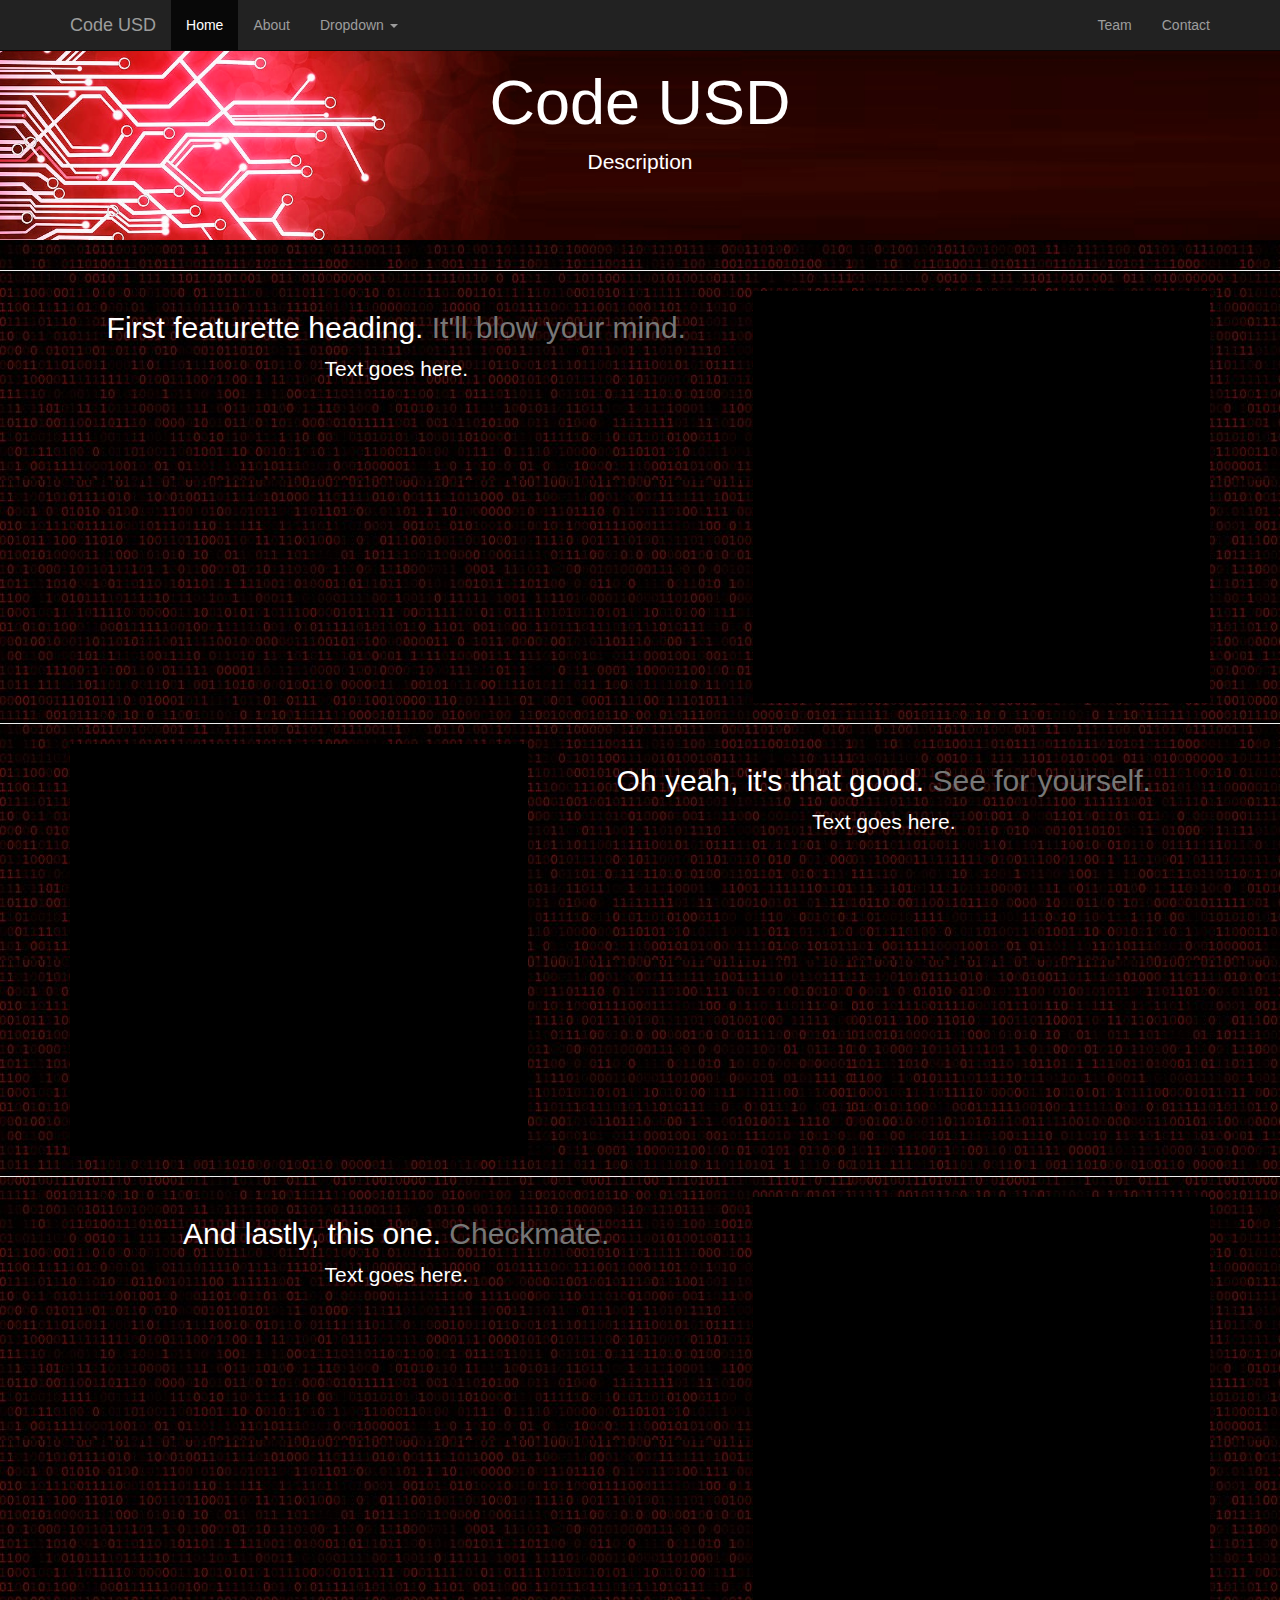
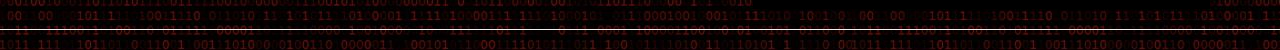
==== commit 6e1b0b35: "Added background images and changed tile layout" ====
--- a/index.html
+++ b/index.html
@@ -7,7 +7,7 @@
 <title>Code USD</title>
 
 <!-- Bootstrap core CSS -->
-<link href="assets/bootstrap/css/bootstrap.min.css" rel="stylesheet">
+<link href="assets/bootstrap/css/bootstrap.css" rel="stylesheet">
 
 <!-- IE10 viewport hack for Surface/desktop Windows 8 bug -->
 <link href="assets/bootstrap/css/ie10-viewport-bug-workaround.css" rel="stylesheet"
@@ -33,7 +33,7 @@
 
 
     <!-- navbar starts -->
-    <nav class="navbar navbar-default navbar-static-top">
+    <nav class="navbar navbar-inverse navbar-fixed-top">
       <div class="container">
         <div class="navbar-header">
           <button type="button" class="navbar-toggle collapsed" data-toggle="collapse" data-target="#navbar" aria-expanded="false" aria-controls="navbar">
@@ -69,42 +69,66 @@
     </nav>
     <!-- navbar ends -->
 	
-	
+
+
 	<!-- Jumbo Header start -->
-	<div class="jumbotron text-center">
+	<div class="jumbotron">
+	 <div class="container text-center">
 		<h1>Code USD</h1> 
 		<p>Description</p> 
+	 </div>
 	</div>
-	<!-- Jumbo Header head -->
+	<!-- Jumbo Header end -->
 
-    <!-- grid starts -->
-	<div id="works"  class=" clearfix grid"> 
-		<figure class="effect-oscar  wowload fadeInUp">
-			<img src="images/portfolio/1.png" alt="img01"/>
-			<figcaption>
-				<h2>Projects</h2>
-				<p>Take a look at our ongoing projects<br>
-				<a href="#">View more</a></p>            
-			</figcaption>
-		</figure>
-		 <figure class="effect-oscar  wowload fadeInUp">
-			<img src="images/portfolio/1.png" alt="img01"/>
-			<figcaption>
-				<h2>Tutorials</h2>
-				<p>Check out our How-To guides<br>
-				<a href="#">View more</a></p>            
-			</figcaption>
-		</figure>
-		 <figure class="effect-oscar  wowload fadeInUp">
-			<img src="images/portfolio/1.png" alt="img01"/>
-			<figcaption>
-				<h2>Helpful Resources</h2>
-				<p>Find links to helpful coding websites<br>
-				<a href="#">View more</a></p>            
-			</figcaption>
-		</figure>
+	
+	
+	 <!-- featurette start -->
+
+      <hr class="featurette-divider">
+	<div class="container text-center">
+      <div class="row featurette">
+        <div class="col-md-7">
+          <h2 class="featurette-heading">First featurette heading. <span class="text-muted">It'll blow your mind.</span></h2>
+          <p class="lead">Text goes here.</p>
+        </div>
+        <div class="col-md-5">
+          <img class="featurette-image img-responsive center-block" img src="images/portfolio/1.png" alt="Generic placeholder image">
+        </div>
+      </div>
 	</div>
-    <!-- grid ends -->
+	
+      <hr class="featurette-divider">
+	  
+	<div class="container text-center">
+      <div class="row featurette">
+        <div class="col-md-7 col-md-push-5">
+          <h2 class="featurette-heading">Oh yeah, it's that good. <span class="text-muted">See for yourself.</span></h2>
+          <p class="lead">Text goes here.</p>
+        </div>
+        <div class="col-md-5 col-md-pull-7">
+          <img class="featurette-image img-responsive center-block" img src="images/portfolio/1.png" alt="Generic placeholder image">
+        </div>
+      </div>
+	</div>
+	
+      <hr class="featurette-divider">
+
+	<div class="container text-center">
+      <div class="row featurette">
+        <div class="col-md-7">
+          <h2 class="featurette-heading">And lastly, this one. <span class="text-muted">Checkmate.</span></h2>
+          <p class="lead">Text goes here.</p>
+        </div>
+        <div class="col-md-5">
+          <img class="featurette-image img-responsive center-block" img src="images/portfolio/1.png" alt="Generic placeholder image">
+        </div>
+      </div>
+	</div>
+
+      <hr class="featurette-divider">
+
+      <!-- featurette end -->
+	
 
 
 <!-- jquery -->
@@ -134,5 +158,6 @@
 <!-- IE10 viewport hack for Surface/desktop Windows 8 bug -->
 <script src="assets/js/ie10-viewport-bug-workaround.js"></script>
 
+
 </body>
 </html>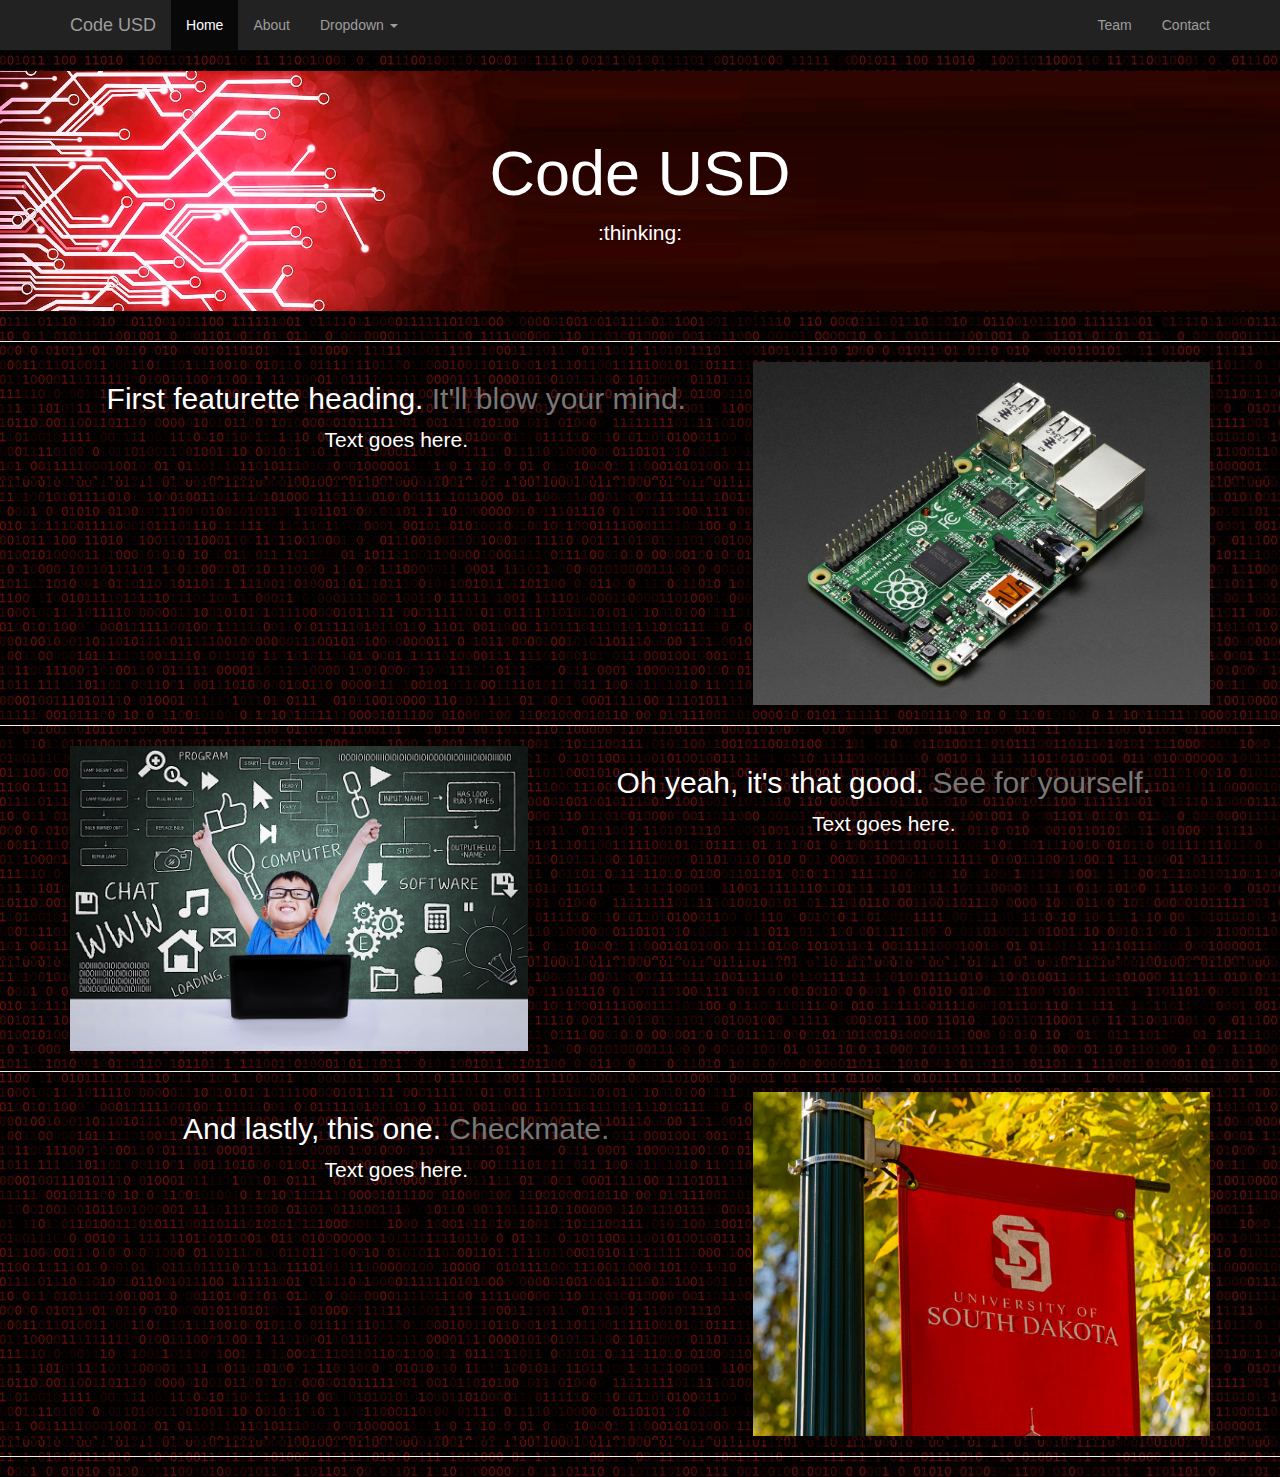
==== commit 24845aa8: "added some stock photos" ====
--- a/index.html
+++ b/index.html
@@ -33,7 +33,7 @@
 
 
     <!-- navbar starts -->
-    <nav class="navbar navbar-inverse navbar-fixed-top">
+    <nav class="navbar navbar-inverse navbar-static-top">
       <div class="container">
         <div class="navbar-header">
           <button type="button" class="navbar-toggle collapsed" data-toggle="collapse" data-target="#navbar" aria-expanded="false" aria-controls="navbar">
@@ -75,7 +75,7 @@
 	<div class="jumbotron">
 	 <div class="container text-center">
 		<h1>Code USD</h1> 
-		<p>Description</p> 
+		<p>:thinking:</p> 
 	 </div>
 	</div>
 	<!-- Jumbo Header end -->
@@ -92,7 +92,7 @@
           <p class="lead">Text goes here.</p>
         </div>
         <div class="col-md-5">
-          <img class="featurette-image img-responsive center-block" img src="images/portfolio/1.png" alt="Generic placeholder image">
+          <img class="featurette-image img-responsive center-block" img src="images/rpi.jpg" alt="Generic placeholder image">
         </div>
       </div>
 	</div>
@@ -106,7 +106,7 @@
           <p class="lead">Text goes here.</p>
         </div>
         <div class="col-md-5 col-md-pull-7">
-          <img class="featurette-image img-responsive center-block" img src="images/portfolio/1.png" alt="Generic placeholder image">
+          <img class="featurette-image img-responsive center-block" img src="images/success.jpg" alt="Generic placeholder image">
         </div>
       </div>
 	</div>
@@ -120,7 +120,7 @@
           <p class="lead">Text goes here.</p>
         </div>
         <div class="col-md-5">
-          <img class="featurette-image img-responsive center-block" img src="images/portfolio/1.png" alt="Generic placeholder image">
+          <img class="featurette-image img-responsive center-block" img src="images/usdlogo.jpg" alt="Generic placeholder image">
         </div>
       </div>
 	</div>
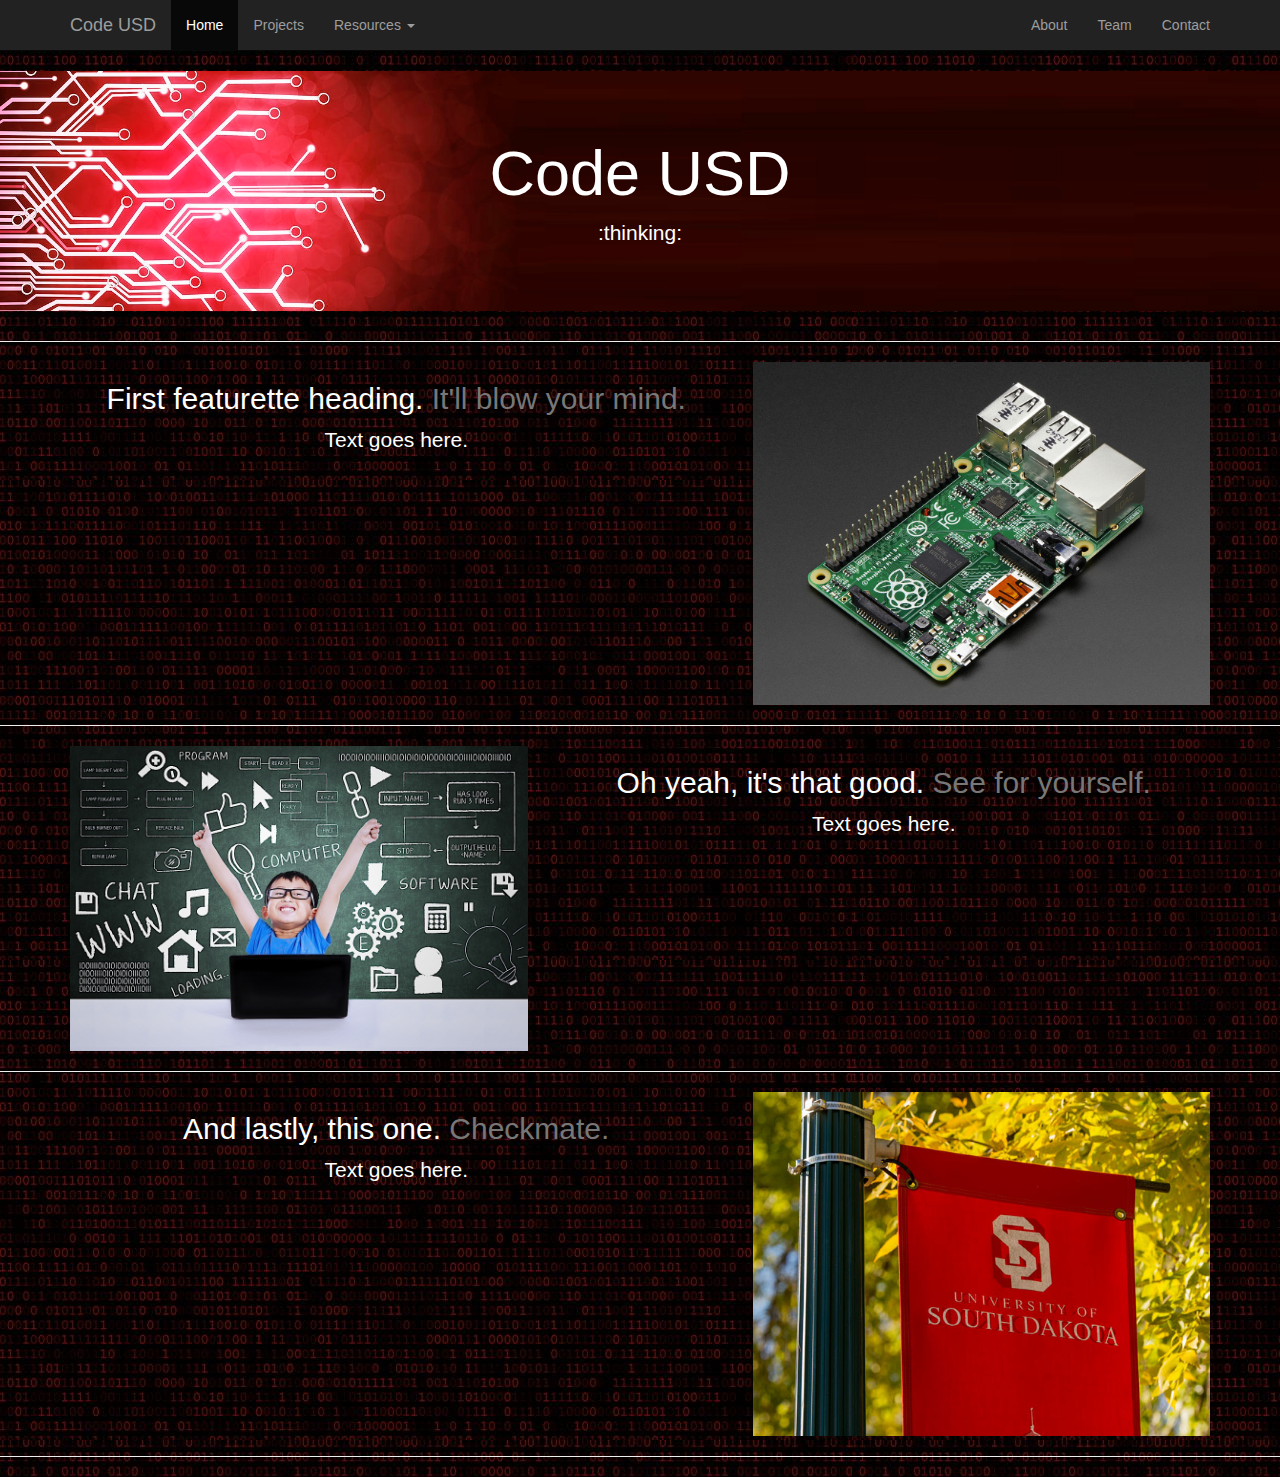
==== commit 0e8a420d: "created pages for most of the navbar links" ====
--- a/index.html
+++ b/index.html
@@ -26,6 +26,8 @@
 <link rel="shortcut icon" href="images/favicon.jpg" type="image/x-icon">
 <link rel="icon" href="images/favicon.jpg" type="image/x-icon">
 
+
+
 </head>
 
 
@@ -42,27 +44,26 @@
             <span class="icon-bar"></span>
             <span class="icon-bar"></span>
           </button>
-          <a class="navbar-brand" href="#">Code USD</a>
+          <a class="navbar-brand" href="index.html">Code USD</a>
         </div>
         <div id="navbar" class="navbar-collapse collapse">
           <ul class="nav navbar-nav">
-            <li class="active"><a href="#">Home</a></li>
-            <li><a href="#about">About</a></li>
-            <li class="dropdown">
-              <a href="#" class="dropdown-toggle" data-toggle="dropdown" role="button" aria-haspopup="true" aria-expanded="false">Dropdown <span class="caret"></span></a>
+            <li class="active"><a href="index.html">Home</a></li>
+			<li><a href="projects/index.html">Projects</a></li> 
+			<li class="dropdown">
+              <a href="resources/index.html"class="dropdown-toggle" data-toggle="dropdown" role="button" aria-haspopup="true" aria-expanded="false"> Resources <span class="caret"></span></a>
               <ul class="dropdown-menu">
-                <li><a href="#">Projects</a></li>
                 <li><a href="#">Tutorials</a></li>
-                <li role="separator" class="divider"></li>
-                <li class="dropdown-header">Helpful Resources</li>
                 <li><a href="#">Code Help</a></li>
                 <li><a href="#">Helpful APPs</a></li>
               </ul>
             </li>
           </ul>
+		  
           <ul class="nav navbar-nav navbar-right">
-            <li><a href="#">Team</a></li>
-            <li><a href="#">Contact</a></li>
+		    <li><a href="about.html">About</a></li>
+            <li><a href="team.html">Team</a></li>
+            <li><a href="contact.html">Contact</a></li>
           </ul>
         </div><!--/.nav-collapse -->
       </div>
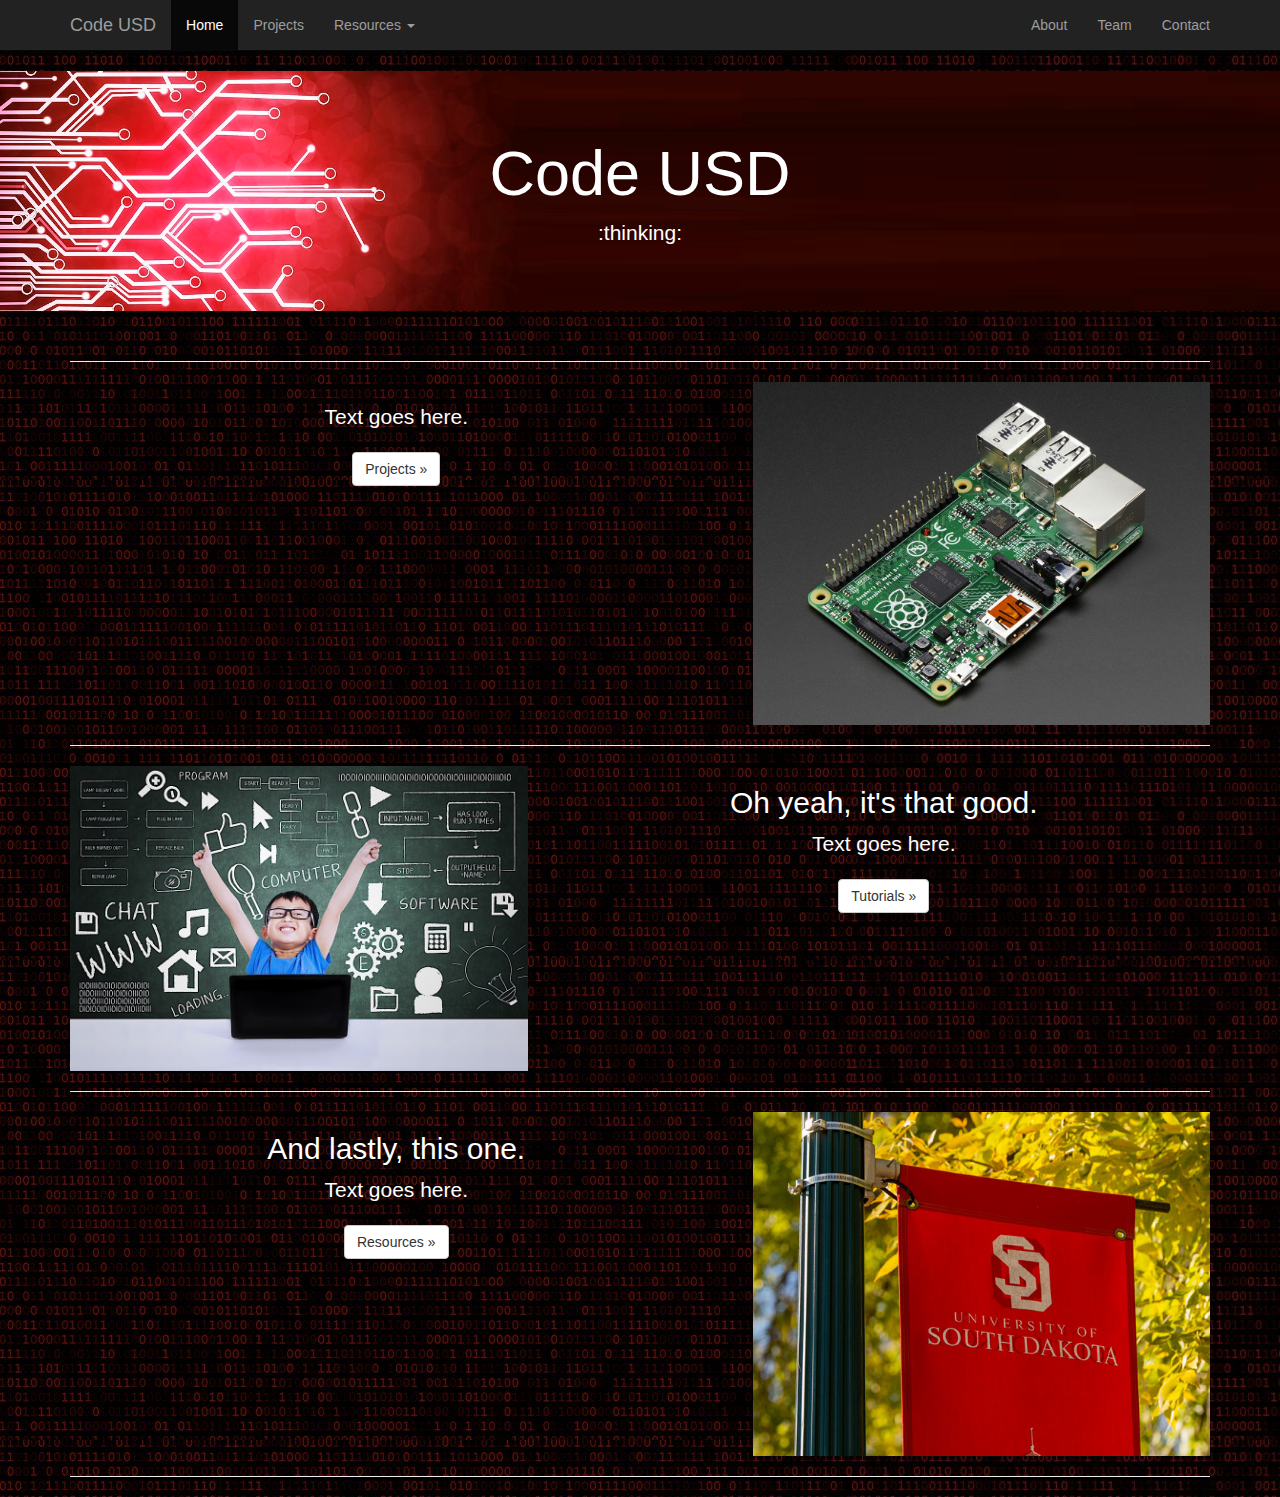
==== commit 0991325c: "added google analytics tracking" ====
--- a/index.html
+++ b/index.html
@@ -26,7 +26,18 @@
 <link rel="shortcut icon" href="images/favicon.jpg" type="image/x-icon">
 <link rel="icon" href="images/favicon.jpg" type="image/x-icon">
 
+<!-- Google analytics start -->
+<script>
+  (function(i,s,o,g,r,a,m){i['GoogleAnalyticsObject']=r;i[r]=i[r]||function(){
+  (i[r].q=i[r].q||[]).push(arguments)},i[r].l=1*new Date();a=s.createElement(o),
+  m=s.getElementsByTagName(o)[0];a.async=1;a.src=g;m.parentNode.insertBefore(a,m)
+  })(window,document,'script','https://www.google-analytics.com/analytics.js','ga');
 
+  ga('create', 'UA-86459382-2', 'auto');
+  ga('send', 'pageview');
+
+</script>
+<!-- Google analytics end -->
 
 </head>
 
@@ -85,12 +96,14 @@
 	
 	 <!-- featurette start -->
 
-      <hr class="featurette-divider">
+
 	<div class="container text-center">
+	    <hr class="featurette-divider">
       <div class="row featurette">
         <div class="col-md-7">
-          <h2 class="featurette-heading">First featurette heading. <span class="text-muted">It'll blow your mind.</span></h2>
+          <h2 class="featurette-heading"></h2>
           <p class="lead">Text goes here.</p>
+		  <p><a class="btn btn-default" href="#" role="button">Projects &raquo;</a></p>
         </div>
         <div class="col-md-5">
           <img class="featurette-image img-responsive center-block" img src="images/rpi.jpg" alt="Generic placeholder image">
@@ -98,13 +111,15 @@
       </div>
 	</div>
 	
-      <hr class="featurette-divider">
+
 	  
 	<div class="container text-center">
+	    <hr class="featurette-divider">
       <div class="row featurette">
         <div class="col-md-7 col-md-push-5">
-          <h2 class="featurette-heading">Oh yeah, it's that good. <span class="text-muted">See for yourself.</span></h2>
+          <h2 class="featurette-heading">Oh yeah, it's that good.</h2>
           <p class="lead">Text goes here.</p>
+		  <p><a class="btn btn-default" href="#" role="button">Tutorials &raquo;</a></p>
         </div>
         <div class="col-md-5 col-md-pull-7">
           <img class="featurette-image img-responsive center-block" img src="images/success.jpg" alt="Generic placeholder image">
@@ -112,23 +127,24 @@
       </div>
 	</div>
 	
-      <hr class="featurette-divider">
+
 
 	<div class="container text-center">
-      <div class="row featurette">
+      <hr class="featurette-divider">
+	<div class="row featurette">
         <div class="col-md-7">
-          <h2 class="featurette-heading">And lastly, this one. <span class="text-muted">Checkmate.</span></h2>
+          <h2 class="featurette-heading">And lastly, this one.</h2>
           <p class="lead">Text goes here.</p>
+		  <p><a class="btn btn-default" href="#" role="button">Resources &raquo;</a></p>
         </div>
         <div class="col-md-5">
           <img class="featurette-image img-responsive center-block" img src="images/usdlogo.jpg" alt="Generic placeholder image">
         </div>
       </div>
+	   <hr class="featurette-divider">
 	</div>
 
-      <hr class="featurette-divider">
-
-      <!-- featurette end -->
+	<!-- featurette end -->
 	
 
 
